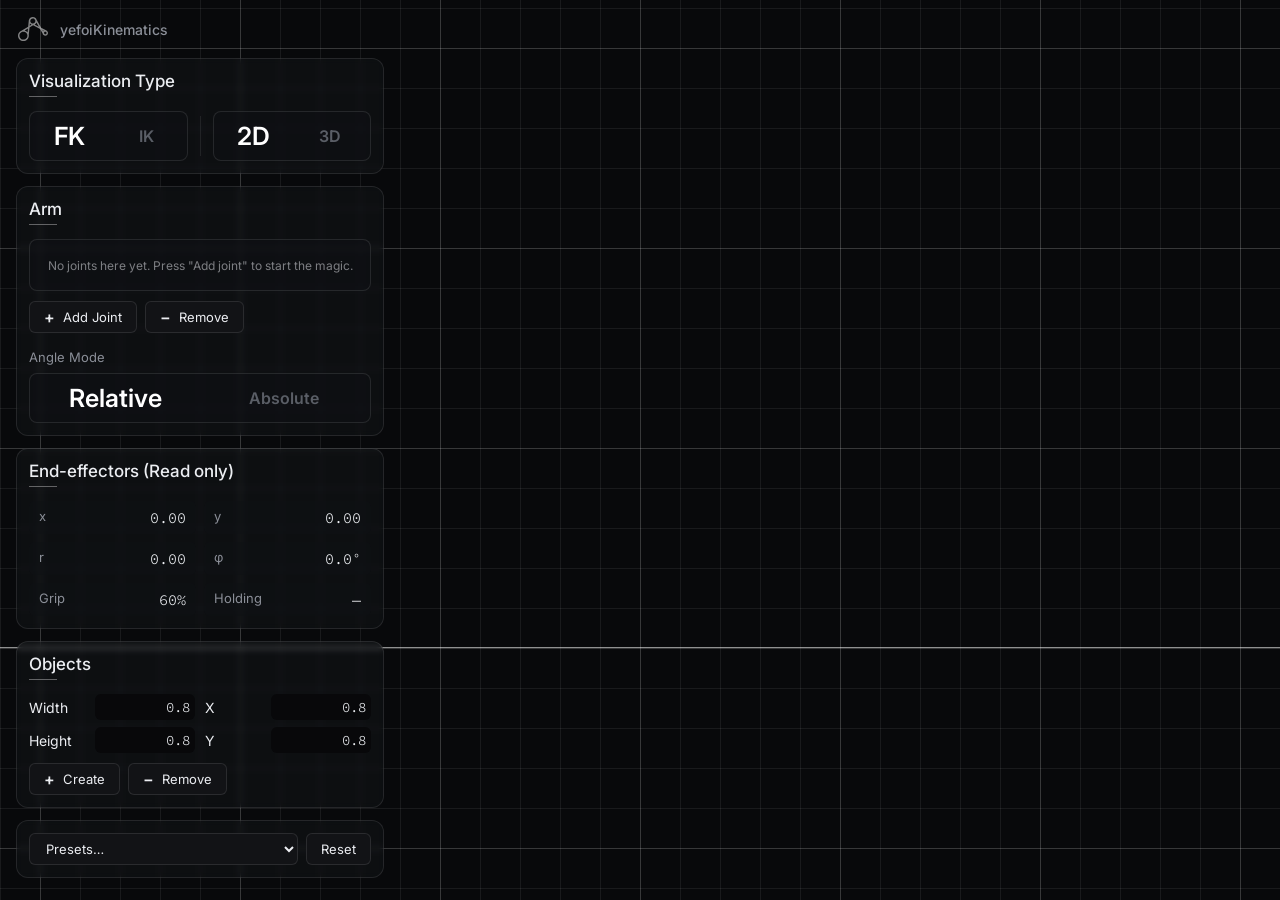
==== fk2d.html @ b1d61b51 "Finished inplementing previously planned UI inside code for real using HTML, basic javascript functi" ====
<!DOCTYPE html>
<html lang="en">
<head>
    <meta charset="UTF-8">
    <meta name="viewport" content="width=device-width, initial-scale=1.0">
    <title>2D FK - yefoiKinematics</title>

    <link rel="preconnect" href="https://fonts.googleapis.com">
    <link rel="preconnect" href="https://fonts.gstatic.com" crossorigin>
    <link href="https://fonts.googleapis.com/css2?family=Inter:ital,opsz,wght@0,14..32,100..900;1,14..32,100..900&family=Source+Code+Pro:ital,wght@0,200..900;1,200..900&display=swap" rel="stylesheet">

    <link rel="stylesheet" href="style.css">
    <script src="js/fk2d.js"></script>
    <script src="js/shared2d.js"></script>
</head>
<body>


<div class="viewport">
    <div class="groundLine"></div>
    <canvas id="scene"></canvas>
</div>




<div class="sidebar">


    <div id="iconTopArea">
        <img src="assets/logo.svg" id="icon">
        <p>yefoiKinematics</p>
    </div>

    <div class="uiBox">
        <h2 class="sectionTitle">Visualization Type</h2>
        
    

        <div style="display: flex; align-items: center; gap: 12px;">
            <div class="splitOptionsElement">
                <a href="fk2d.html" class="chosen">FK</a>
                <a href="ik2d.html">IK</a>
            </div>

            <div style="width: 1px; height: 40px; background-color: rgba(255, 255, 255, 0.08);"></div>

            <div class="splitOptionsElement">
                <a href="fk2d.html" class="chosen">2D</a>
                <a href="fk3d.html">3D</a>
            </div>
        </div>
    </div>


    <div class="uiBox">
        <h2 class="sectionTitle">Arm</h2>

        <div id="jointList">
            <div class="joint" style="display: flex; align-items: center; justify-content: center; height: 50px;" id="emptyJointListElement">
                <p style="font-size: 12px; opacity: 0.5;">No joints here yet. Press "Add joint" to start the magic.</p>
            </div>
            


            <!-- Add more through js, check shared2d.js -->

        </div>

        <div class="buttonRow">
            <button class="btn" id="addJoint"><span class="btnIcon">+</span>Add Joint</button>
            <button class="btn" id="removeJoint"><span class="btnIcon">−</span>Remove</button>
        </div>

        <p class="smallLabel" style="margin-top: 16px; margin-bottom: 8px;">Angle Mode</p>
        <div class="splitOptionsElement">
            <button class="chosen">Relative</button>
            <button>Absolute</button>
            
        </div>

    </div>



    <div class="uiBox">
        <h2 class="sectionTitle">End-effectors (Read only)</h2>

        <div class="readout">
            <div class="readoutBox"><p>x</p><p class="readoutValue">0.00</p></div>
            <div class="readoutBox"><p>y</p><p class="readoutValue">0.00</p></div>
            <div class="readoutBox"><p>r</p><p class="readoutValue">0.00</p></div>
            <div class="readoutBox"><p>φ</p><p class="readoutValue">0.0°</p></div>
            <div class="readoutBox"><p>Grip</p><p class="readoutValue">60%</p></div>
            <div class="readoutBox"><p>Holding</p><p class="readoutValue">—</p></div>
        </div>
    </div>




    <div class="uiBox">
        <h2 class="sectionTitle">Objects</h2>

        <div style="display: flex; flex: 1; gap: 10px">
            
            <div style="display: flex; flex-direction: column; gap: 7px; width: 50%;">
                <div class="objectsBoxInfo"><span>Width</span><input type="number" class="num" value="0.8" step="0.1"></div>
                <div class="objectsBoxInfo"><span>Height</span><input type="number" class="num" value="0.8" step="0.1"></div>
            </div>

            <div style="display: flex; flex-direction: column; gap: 7px; width: 50%;">
                <div class="objectsBoxInfo"><span>X</span><input type="number" class="num" value="0.8" step="0.1"></div>
                <div class="objectsBoxInfo"><span>Y</span><input type="number" class="num" value="0.8" step="0.1"></div>
            </div>
        </div>


        <div class="buttonRow">
            <button class="btn"><span class="btnIcon">+</span>Create</button>
            <button class="btn"><span class="btnIcon">−</span>Remove</button>
        </div>


    </div>


    
    <div class="uiBox" style="display: flex; gap: 8px;">
        <select class="presetSelect">
            <option>Presets…</option>
            <option>Default 2-link</option>
            <option>Stretched</option>
            <option>Folded</option>
            <option>Right angle</option>
            <option>3-link snake</option>
        </select>
        <button class="btn">Reset</button>
    </div>
    

</div>


</body>
</html>
---- style.css ----
* {
    font-family: "Inter", sans-serif;
    margin: 0px;
    box-sizing: border-box;
    user-select: none;
}

html {
    background-color: rgb(8, 9, 11);
}

html::-webkit-scrollbar {
  display: none;
}
body::-webkit-scrollbar {
  display: none;
}


body {
    height: 100vh;
    overflow: hidden;
    color: rgb(236, 238, 242);
    font-size: 14px;
}

button, input, select {
    font-size: inherit;
    color: inherit;
}

sub {
    font-size: 9px;
}







/* Viewport area (To be expanded upon) */

.viewport {
    position: fixed;
    top: 0px;
    left: 0px;
    width: 100%;
    height: 100%;

    background-image:
        linear-gradient(90deg, rgba(255, 255, 255, 0.13) 1px, transparent 1px),
        linear-gradient(180deg, rgba(255, 255, 255, 0.13) 1px, transparent 1px),
        linear-gradient(90deg, rgba(255, 255, 255, 0.07) 1px, transparent 1px),
        linear-gradient(180deg, rgba(255, 255, 255, 0.07) 1px, transparent 1px);
    background-size: 200px 200px, 200px 200px, 40px 40px, 40px 40px;
    background-position:
        calc(50% + 100px) calc(100% - 28vh),
        calc(50% + 100px) calc(100% - 28vh),
        calc(50% + 20px) calc(100% - 28vh),
        calc(50% + 20px) calc(100% - 28vh);



}

.groundLine {
    position: absolute;
    left: 0px;
    right: 0px;
    bottom: 28vh;
    height: 1px;
    background-color: rgba(255, 255, 255, 0.55);
}

#scene {
    position: absolute;
    top: 0px;
    left: 0px;
    width: 100%;
    height: 100%;
}







/* Sidebar area */

.sidebar {
    position: fixed;
    top: 0px;
    left: 0px;
    width: 400px;
    height: 100%;
    padding: 12px 16px 16px 16px;
    overflow-y: auto;

    display: flex;
    flex-direction: column;
    gap: 12px;
}

#iconTopArea {
    display: flex;
    align-items: center;
    gap: 12px;
    padding: 2px;
    color: rgb(139, 143, 152);
    font-weight: 500;
}

#icon {
    width: 30px;
    height: 30px;
    opacity: 0.5;
}


.uiBox {
    flex-shrink: 0;
    padding: 12px;

    border-style: solid;
    border-color: rgba(255, 255, 255, 0.1);
    border-width: 1px;
    border-radius: 12px;
    background-color: rgba(38, 40, 46, 0.2);
    backdrop-filter: blur(3px);
}

.sectionTitle {
    position: relative;
    display: flex;
    align-items: center;
    gap: 8px;
    margin-bottom: 14px;
    padding-bottom: 6px;
    font-size: 17px;
    font-weight: 500;
}
.sectionTitle::after {
    content: "";
    position: absolute;
    left: 0px;
    bottom: 0px;
    width: 28px;
    height: 1px;
    background-color: rgba(255, 255, 255, 0.35);
}

.smallLabel {
    font-size: 13px;
    color: rgb(139, 143, 152);
}
.splitOptionsElement {
    flex: 1;
    display: flex;
    gap: 3px;
    padding: 3px;
    align-items: center;

    border-style: solid;
    border-color: rgba(255, 255, 255, 0.1);
    border-width: 1px;
    border-radius: 8px;
    background-color: rgba(16, 17, 20, 0.55);

    /* check this one out */
    a, button {
        flex: 1;
        padding: 6px 10px;
        border: none;
        border-radius: 6px;
        background-color: transparent;
        color: rgb(90, 94, 102);
        font-weight: 600;
        text-align: center;
        text-decoration: none;
        cursor: pointer;
        font-size: 16px;
    }
}

.chosen {
    font-size: 25px !important;
    color: white !important;
}



/* joints*/

#jointList {
    border-style: solid;
    border-color: rgba(255, 255, 255, 0.1);
    border-width: 1px;
    border-radius: 8px;
    background-color: rgba(16, 17, 20, 0.55);
}

.joint {
    display: grid;
    grid-template-columns: 84px minmax(0, 1fr);
    column-gap: 6px;
    row-gap: 4px;
    padding: 10px;
}

.joint + .joint {
    border-top: 1px solid rgba(255, 255, 255, 0.08);
}

.jointName {
    grid-row: 1 / 3;
    display: flex;
    gap: 8px;
    padding-top: 4px;
    font-size: 13px;
}

.dot {
    flex-shrink: 0;
    width: 11px;
    height: 11px;
    margin-top: 3px;
    border-radius: 50%;
}

.jointParameter {
    display: grid;
    grid-template-columns: 30px minmax(0, 1fr) 80px;
    align-items: center;
    gap: 8px;
    min-width: 0;
}

.jointParameterLabels {
    font-size: 13px;
    color: rgb(139, 143, 152);
    text-align: right;
}








/* Slider area */

input[type="range"] {
    -webkit-appearance: none;
    appearance: none;
    width: 100%;
    height: 18px;
    background-color: transparent;
    cursor: pointer;
}

input[type="range"]::-webkit-slider-runnable-track {
    height: 2px;
    background-color: rgba(255, 255, 255, 0.22);
}

input[type="range"]::-moz-range-track {
    height: 2px;
    background-color: rgba(255, 255, 255, 0.22);
}

input[type="range"]::-webkit-slider-thumb {
    -webkit-appearance: none;
    width: 12px;
    height: 12px;
    margin-top: -5px;
    border-radius: 50%;
    background-color: white;
}

input[type="range"]::-moz-range-thumb {
    width: 12px;
    height: 12px;
    border: none;
    border-radius: 50%;
    background-color: white;
}




.objectsBoxInfo {
    display: flex;
    align-items: center;
    gap: 10px;
    flex: 1;
    justify-content: space-between;
}

.objectsBoxInfo input {
    width: 100px;
}


/* Number inputs */

.num {
    width: 100%;
    min-width: 0;
    height: 26px;
    padding: 0px 4px 0px 8px;
    border: 1px solid transparent;
    border-radius: 6px;
    background-color: rgb(8, 8, 10);
    text-align: right;

    font-family: "Source Code Pro", monospace;
    font-optical-sizing: auto;
    font-weight: 350;
    font-style: normal;
}

.numberInput {
    display: block;
    position: relative;
}

.thetaInput .num {
    padding-right: 14px;
    text-align: right;
}

.unit {
    position: absolute;
    top: 50%;
    right: 4px;
    transform: translateY(-50%);
    color: rgb(139, 143, 152);
    pointer-events: none;
}

.num:focus {
    outline: none;
    border-color: rgba(120, 170, 255, 0.55);
}

.num::-webkit-inner-spin-button {
    -webkit-appearance: none;
}





/* Buttons */

.buttonRow {
    display: flex;
    gap: 8px;
    margin-top: 10px;
}

.btn {
    display: flex;
    align-items: center;
    gap: 8px;
    height: 32px;
    padding: 0px 14px;
    border-style: solid;
    border-color: rgba(255, 255, 255, 0.1);
    border-width: 1px;
    border-radius: 6px;
    background-color: rgb(18, 19, 22);
    font-size: 13px;
    cursor: pointer;
}

.btn:hover {
    background-color: rgb(27, 29, 33);
}

.btnIcon {
    font-size: 16px;
    font-weight: 600;
}


.presetSelect {
    flex: 1;
    height: 32px;
    padding: 0px 12px;
    border-style: solid;
    border-color: rgba(255, 255, 255, 0.1);
    border-width: 1px;
    border-radius: 6px;
    background-color: rgb(18, 19, 22);
    font-size: 13px;
    cursor: pointer;
    outline: none;
}

.presetSelect:focus {
    outline: none;
    border-color: rgba(120, 170, 255, 0.55);
}




/* End effector reading out area (read only) */

.readout {
    display: grid;
    grid-template-columns: 1fr 1fr;
    gap: 8px;
}

.readoutBox {
    display: flex;
    justify-content: space-between;
    padding: 7px 10px;
    border-radius: 6px;
    background-color: rgba(16, 17, 20, 0.55);
    font-size: 13px;
    color: rgb(139, 143, 152);
}

.readoutValue {
    font-size: 15px;
    font-weight: 500;
    color: rgb(236, 238, 242);

    font-family: "Source Code Pro", monospace;
    font-optical-sizing: auto;
    font-weight: 350;
    font-style: normal;
}
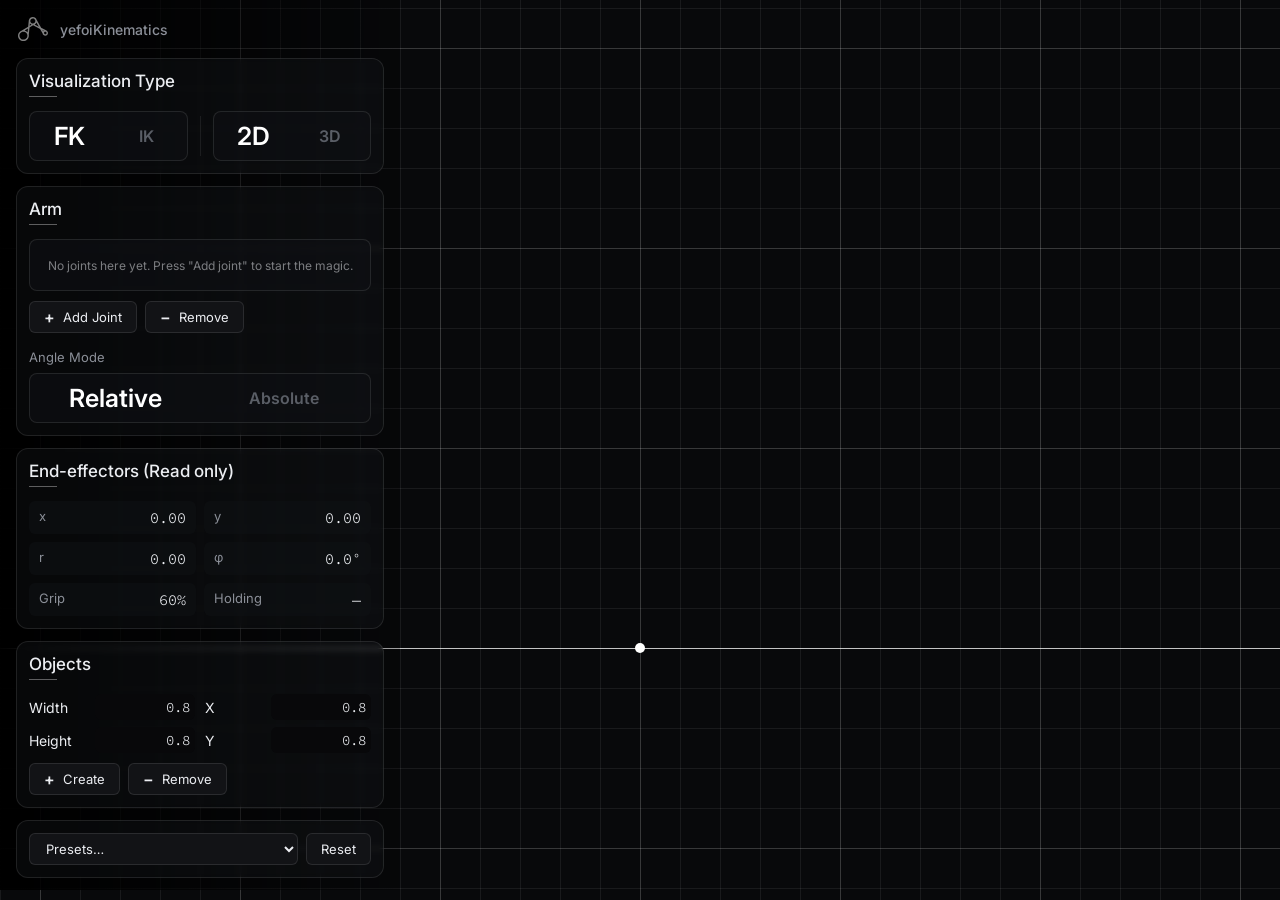
==== commit 60943f49: "Added the ability to move around by dragging on the screen and zooming in" ====
--- a/fk2d.html
+++ b/fk2d.html
@@ -19,6 +19,8 @@
 <div class="viewport">
     <div class="groundLine"></div>
     <canvas id="scene"></canvas>
+    <span id="originThing"></span>
+
 </div>
 
 
--- a/style.css
+++ b/style.css
@@ -47,6 +47,8 @@
     left: 0px;
     width: 100%;
     height: 100%;
+    cursor: grab;
+    touch-action: none;
 
     background-image:
         linear-gradient(90deg, rgba(255, 255, 255, 0.13) 1px, transparent 1px),
@@ -59,18 +61,21 @@
         calc(50% + 100px) calc(100% - 28vh),
         calc(50% + 20px) calc(100% - 28vh),
         calc(50% + 20px) calc(100% - 28vh);
-
-
-
+}
+
+.viewport.dragging {
+    cursor: grabbing;
 }
 
 .groundLine {
     position: absolute;
     left: 0px;
     right: 0px;
-    bottom: 28vh;
+    bottom: auto;
     height: 1px;
-    background-color: rgba(255, 255, 255, 0.55);
+    background-color: rgba(255, 255, 255, 0.7);
+
+
 }
 
 #scene {
@@ -101,6 +106,20 @@
     display: flex;
     flex-direction: column;
     gap: 12px;
+}
+
+.sidebar::before {
+    display: block;
+    position: absolute;
+    left: -10px;
+    width: 500px;
+    height: 100%;
+    top: -10px;
+    background: linear-gradient(to right, rgba(0, 0, 0, 1), rgba(0, 0, 0, 0));;
+    pointer-events: none;
+    z-index: -99;
+
+    content: "";
 }
 
 #iconTopArea {
@@ -436,4 +455,14 @@
     font-optical-sizing: auto;
     font-weight: 350;
     font-style: normal;
+}
+
+#originThing {
+    position: absolute;
+    width: 10px;
+    height: 10px;
+    border-radius: 50%;
+    background: white;
+    transform: translate(-50%, -50%);
+    pointer-events: none;
 }
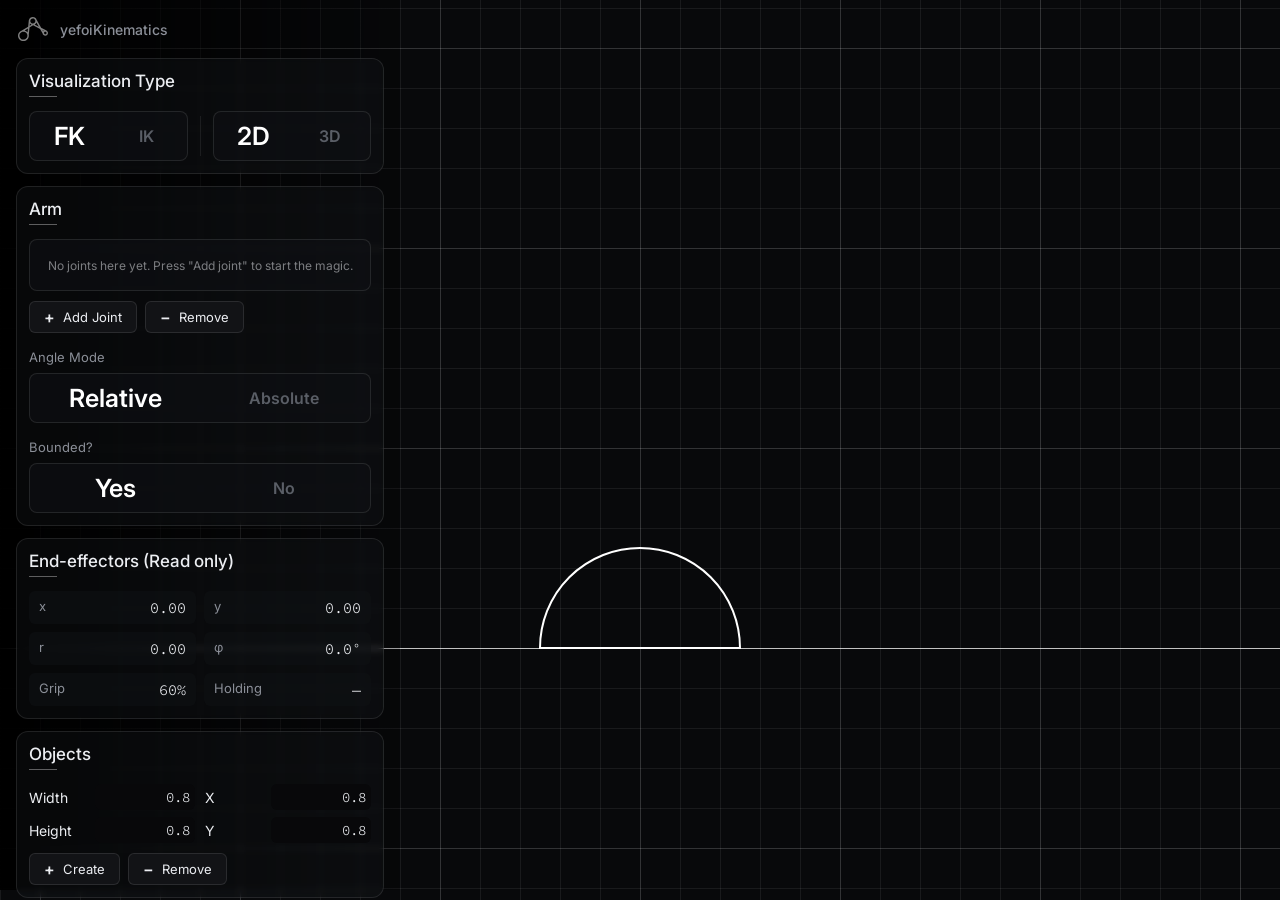
==== commit 735639c1: "Created drawing the 2D forward kinematics in the canvas. Learned how to get started HTML and Javascr" ====
--- a/fk2d.html
+++ b/fk2d.html
@@ -19,7 +19,6 @@
 <div class="viewport">
     <div class="groundLine"></div>
     <canvas id="scene"></canvas>
-    <span id="originThing"></span>
 
 </div>
 
@@ -78,7 +77,12 @@
         <div class="splitOptionsElement">
             <button class="chosen">Relative</button>
             <button>Absolute</button>
-            
+        </div>
+
+        <p class="smallLabel" style="margin-top: 16px; margin-bottom: 8px;">Bounded?</p>
+        <div class="splitOptionsElement">
+            <button class="chosen">Yes</button>
+            <button>No</button>
         </div>
 
     </div>
--- a/style.css
+++ b/style.css
@@ -51,10 +51,10 @@
     touch-action: none;
 
     background-image:
-        linear-gradient(90deg, rgba(255, 255, 255, 0.13) 1px, transparent 1px),
-        linear-gradient(180deg, rgba(255, 255, 255, 0.13) 1px, transparent 1px),
-        linear-gradient(90deg, rgba(255, 255, 255, 0.07) 1px, transparent 1px),
-        linear-gradient(180deg, rgba(255, 255, 255, 0.07) 1px, transparent 1px);
+        linear-gradient(90deg, rgba(255, 255, 255, 0.11) 1px, transparent 1px),
+        linear-gradient(180deg, rgba(255, 255, 255, 0.11) 1px, transparent 1px),
+        linear-gradient(90deg, rgba(255, 255, 255, 0.07) 0.5px, transparent 1px),
+        linear-gradient(180deg, rgba(255, 255, 255, 0.07) 0.5px, transparent 1px);
     background-size: 200px 200px, 200px 200px, 40px 40px, 40px 40px;
     background-position:
         calc(50% + 100px) calc(100% - 28vh),
@@ -455,14 +455,4 @@
     font-optical-sizing: auto;
     font-weight: 350;
     font-style: normal;
-}
-
-#originThing {
-    position: absolute;
-    width: 10px;
-    height: 10px;
-    border-radius: 50%;
-    background: white;
-    transform: translate(-50%, -50%);
-    pointer-events: none;
 }
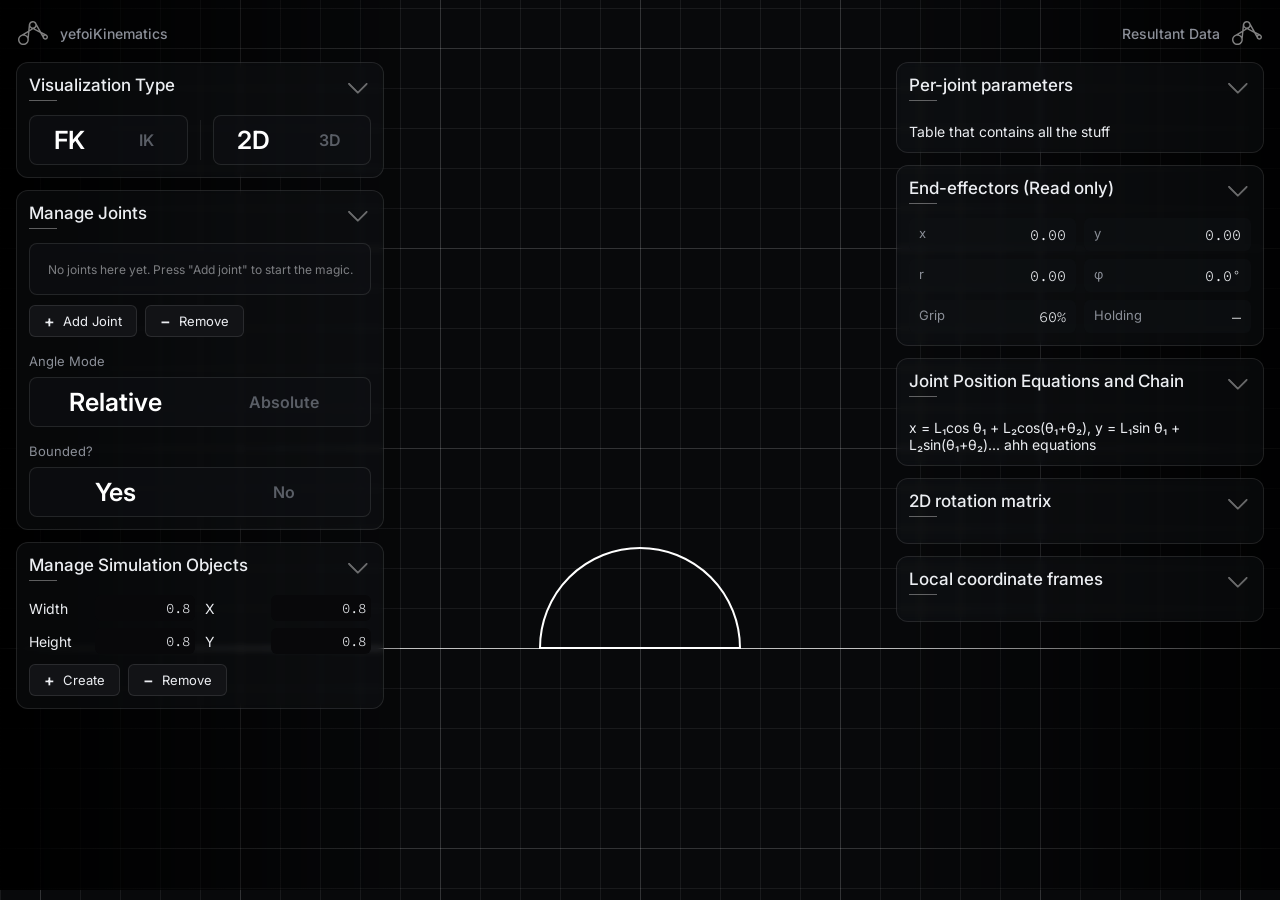
==== commit 1caf771f: "Collapsability, reorganized UI with a right hand bar and future framework for other options. Prismat" ====
--- a/fk2d.html
+++ b/fk2d.html
@@ -55,7 +55,7 @@
 
 
     <div class="uiBox">
-        <h2 class="sectionTitle">Arm</h2>
+        <h2 class="sectionTitle">Manage Joints</h2>
 
         <div id="jointList">
             <div class="joint" style="display: flex; align-items: center; justify-content: center; height: 50px;" id="emptyJointListElement">
@@ -75,38 +75,21 @@
 
         <p class="smallLabel" style="margin-top: 16px; margin-bottom: 8px;">Angle Mode</p>
         <div class="splitOptionsElement">
-            <button class="chosen">Relative</button>
-            <button>Absolute</button>
+            <button class="chosen" id="relativeAngleOption" onclick="relativeToggle(true)">Relative</button>
+            <button id="absoluteAngleOption" onclick="relativeToggle(false)">Absolute</button>
         </div>
 
         <p class="smallLabel" style="margin-top: 16px; margin-bottom: 8px;">Bounded?</p>
         <div class="splitOptionsElement">
-            <button class="chosen">Yes</button>
-            <button>No</button>
+            <button class="chosen" id="boundedYesOption" onclick="boundedToggle(true)">Yes</button>
+            <button id="boundedNoOption" onclick="boundedToggle(false)">No</button>
+
         </div>
 
     </div>
 
-
-
     <div class="uiBox">
-        <h2 class="sectionTitle">End-effectors (Read only)</h2>
-
-        <div class="readout">
-            <div class="readoutBox"><p>x</p><p class="readoutValue">0.00</p></div>
-            <div class="readoutBox"><p>y</p><p class="readoutValue">0.00</p></div>
-            <div class="readoutBox"><p>r</p><p class="readoutValue">0.00</p></div>
-            <div class="readoutBox"><p>φ</p><p class="readoutValue">0.0°</p></div>
-            <div class="readoutBox"><p>Grip</p><p class="readoutValue">60%</p></div>
-            <div class="readoutBox"><p>Holding</p><p class="readoutValue">—</p></div>
-        </div>
-    </div>
-
-
-
-
-    <div class="uiBox">
-        <h2 class="sectionTitle">Objects</h2>
+        <h2 class="sectionTitle">Manage Simulation Objects</h2>
 
         <div style="display: flex; flex: 1; gap: 10px">
             
@@ -131,19 +114,59 @@
     </div>
 
 
-    
+
+
+</div>
+
+
+
+
+
+
+
+
+<div class="sidebar right">
+    <div id="iconTopArea">
+        <p>Resultant Data</p>
+        <img src="assets/logo.svg" id="icon">
+    </div>
+
     <div class="uiBox" style="display: flex; gap: 8px;">
-        <select class="presetSelect">
-            <option>Presets…</option>
-            <option>Default 2-link</option>
-            <option>Stretched</option>
-            <option>Folded</option>
-            <option>Right angle</option>
-            <option>3-link snake</option>
-        </select>
-        <button class="btn">Reset</button>
+        <h2 class="sectionTitle">Per-joint parameters</h2>
+
+        <p>Table that contains all the stuff</p>
     </div>
-    
+
+    <div class="uiBox">
+        <h2 class="sectionTitle">End-effectors (Read only)</h2>
+
+        <div class="readout">
+            <div class="readoutBox"><p>x</p><p class="readoutValue">0.00</p></div>
+            <div class="readoutBox"><p>y</p><p class="readoutValue">0.00</p></div>
+            <div class="readoutBox"><p>r</p><p class="readoutValue">0.00</p></div>
+            <div class="readoutBox"><p>φ</p><p class="readoutValue">0.0°</p></div>
+            <div class="readoutBox"><p>Grip</p><p class="readoutValue">60%</p></div>
+            <div class="readoutBox"><p>Holding</p><p class="readoutValue">—</p></div>
+        </div>
+    </div>
+
+    <div class="uiBox" style="display: flex; gap: 8px;">
+        <h2 class="sectionTitle">Joint Position Equations and Chain</h2>
+
+        <p>x = L₁cos θ₁ + L₂cos(θ₁+θ₂), y = L₁sin θ₁ + L₂sin(θ₁+θ₂)... ahh equations</p>
+    </div>
+
+    <div class="uiBox" style="display: flex; gap: 8px;">
+        <h2 class="sectionTitle">2D rotation matrix</h2>
+
+    </div>
+
+
+    <div class="uiBox" style="display: flex; gap: 8px;">
+        <h2 class="sectionTitle">Local coordinate frames</h2>
+
+
+    </div>
 
 </div>
 
--- a/style.css
+++ b/style.css
@@ -97,15 +97,23 @@
 .sidebar {
     position: fixed;
     top: 0px;
-    left: 0px;
     width: 400px;
     height: 100%;
-    padding: 12px 16px 16px 16px;
+    padding: 16px;
     overflow-y: auto;
 
     display: flex;
     flex-direction: column;
     gap: 12px;
+}
+
+.sidebar.right {
+    right:0px !important;
+    padding: 16px;
+}
+
+.sidebar.right #iconTopArea {
+    justify-content: flex-end;
 }
 
 .sidebar::before {
@@ -115,11 +123,15 @@
     width: 500px;
     height: 100%;
     top: -10px;
-    background: linear-gradient(to right, rgba(0, 0, 0, 1), rgba(0, 0, 0, 0));;
+    background: linear-gradient(to right, rgba(0, 0, 0, 1), rgba(0, 0, 0, 0));
     pointer-events: none;
     z-index: -99;
 
     content: "";
+}
+
+.sidebar.right::before {
+    background: linear-gradient(to left, rgba(0, 0, 0, 1), rgba(0, 0, 0, 0));
 }
 
 #iconTopArea {
@@ -148,6 +160,25 @@
     border-radius: 12px;
     background-color: rgba(38, 40, 46, 0.2);
     backdrop-filter: blur(3px);
+
+    flex-direction: column;
+}
+
+.uiBox::after {
+    content: "";
+    background-image: url(/assets/downIcon.svg);
+    background-position: center;
+    background-repeat: no-repeat;
+    background-size: contain;
+    position: absolute;
+    right: 15px;
+    top: 15px;
+    width: 20px;
+    height: 20px;
+    opacity: 0.5;
+
+    cursor: pointer;
+
 }
 
 .sectionTitle {
@@ -159,6 +190,9 @@
     padding-bottom: 6px;
     font-size: 17px;
     font-weight: 500;
+
+    width: 100%;
+    z-index: 3;
 }
 .sectionTitle::after {
     content: "";
@@ -170,6 +204,11 @@
     background-color: rgba(255, 255, 255, 0.35);
 }
 
+.uiBox.collapsed {
+    height: 50px;
+    overflow: hidden;
+}
+
 .smallLabel {
     font-size: 13px;
     color: rgb(139, 143, 152);
@@ -180,6 +219,7 @@
     gap: 3px;
     padding: 3px;
     align-items: center;
+    height: 50px;
 
     border-style: solid;
     border-color: rgba(255, 255, 255, 0.1);
@@ -200,6 +240,8 @@
         text-decoration: none;
         cursor: pointer;
         font-size: 16px;
+
+        transition: all 0.3s ease;
     }
 }
 
@@ -254,6 +296,43 @@
     align-items: center;
     gap: 8px;
     min-width: 0;
+}
+
+/* Rotational / Prismatic toggle. Add .active to the selected button */
+.jointParameter:has(.jointPrismaticOrRotational) {
+    grid-column: 2;
+    display: block;
+}
+
+.jointPrismaticOrRotational {
+    display: flex;
+    gap: 2px;
+    padding: 2px;
+    border: 1px solid rgba(255, 255, 255, 0.1);
+    border-radius: 6px;
+    background-color: rgba(16, 17, 20, 0.55);
+
+    button {
+        flex: 1;
+        padding: 4px 8px;
+        border: none;
+        border-radius: 4px;
+        background-color: transparent;
+        color: rgb(90, 94, 102);
+        font-size: 12px;
+        font-weight: 600;
+        cursor: pointer;
+        transition: all 0.2s ease;
+    }
+
+    button:hover {
+        color: rgb(139, 143, 152);
+    }
+
+    button.active {
+        background-color: rgba(255, 255, 255, 0.08);
+        color: white;
+    }
 }
 
 .jointParameterLabels {
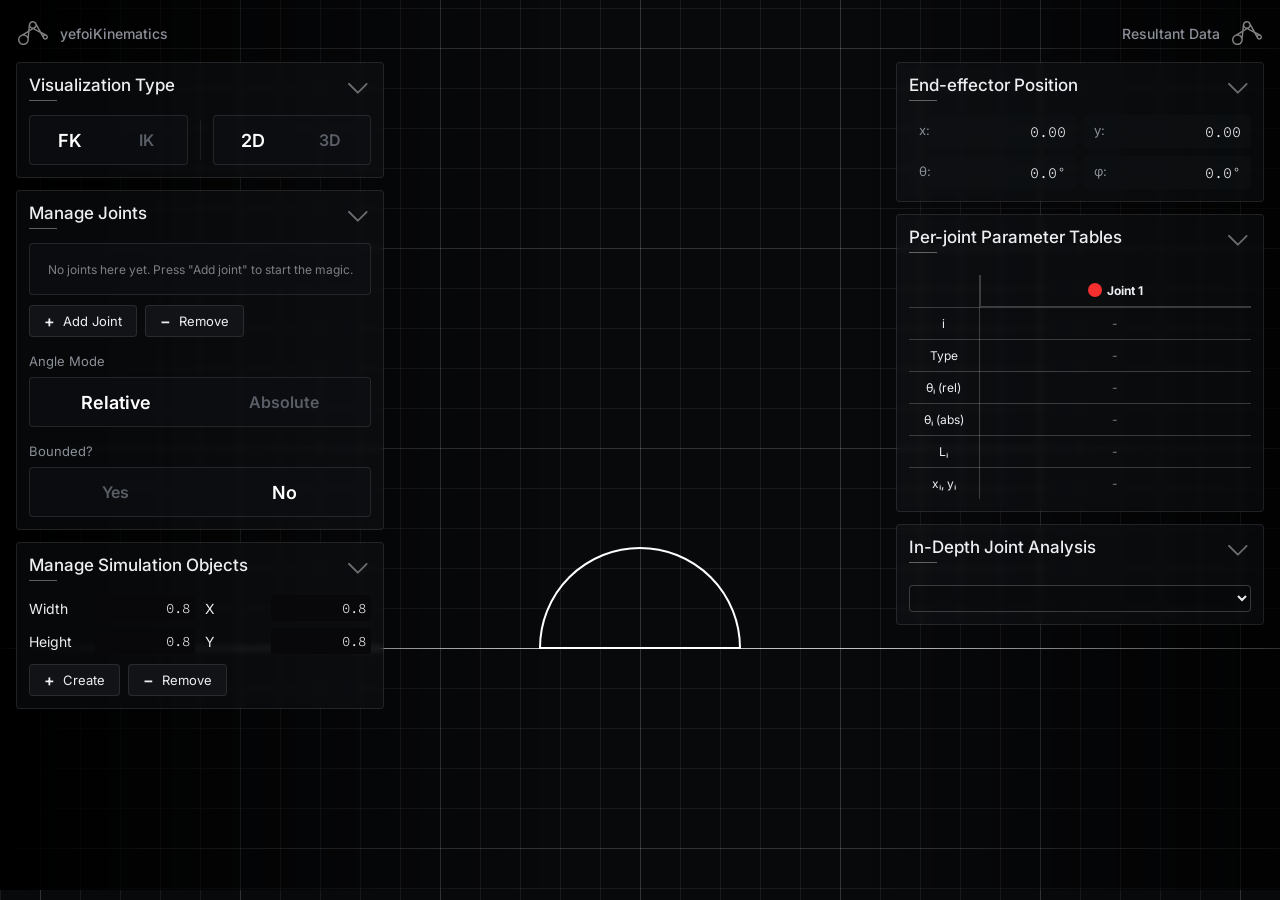
==== commit 9aca8f68: "Right UI sidebar: Design + Implementation. PJPT code done in JS." ====
--- a/fk2d.html
+++ b/fk2d.html
@@ -69,8 +69,8 @@
         </div>
 
         <div class="buttonRow">
-            <button class="btn" id="addJoint"><span class="btnIcon">+</span>Add Joint</button>
-            <button class="btn" id="removeJoint"><span class="btnIcon">−</span>Remove</button>
+            <button id="addJoint"><span class="btnIcon">+</span>Add Joint</button>
+            <button id="removeJoint"><span class="btnIcon">−</span>Remove</button>
         </div>
 
         <p class="smallLabel" style="margin-top: 16px; margin-bottom: 8px;">Angle Mode</p>
@@ -81,8 +81,8 @@
 
         <p class="smallLabel" style="margin-top: 16px; margin-bottom: 8px;">Bounded?</p>
         <div class="splitOptionsElement">
-            <button class="chosen" id="boundedYesOption" onclick="boundedToggle(true)">Yes</button>
-            <button id="boundedNoOption" onclick="boundedToggle(false)">No</button>
+            <button id="boundedYesOption" onclick="boundedToggle(true)">Yes</button>
+            <button class="chosen" id="boundedNoOption" onclick="boundedToggle(false)">No</button>
 
         </div>
 
@@ -106,8 +106,8 @@
 
 
         <div class="buttonRow">
-            <button class="btn"><span class="btnIcon">+</span>Create</button>
-            <button class="btn"><span class="btnIcon">−</span>Remove</button>
+            <button><span class="btnIcon">+</span>Create</button>
+            <button><span class="btnIcon">−</span>Remove</button>
         </div>
 
 
@@ -131,43 +131,73 @@
         <img src="assets/logo.svg" id="icon">
     </div>
 
+    <div class="uiBox">
+        <h2 class="sectionTitle">End-effector Position</h2>
+
+        <div class="readout">
+            <div class="readoutBox"><p>x:</p><p class="readoutValue">0.00</p></div>
+            <div class="readoutBox"><p>y:</p><p class="readoutValue">0.00</p></div>
+            <div class="readoutBox"><p>θ:</p><p class="readoutValue">0.0°</p></div>
+            <div class="readoutBox"><p>φ:</p><p class="readoutValue">0.0°</p></div>
+
+        </div>
+    </div>
+
     <div class="uiBox" style="display: flex; gap: 8px;">
-        <h2 class="sectionTitle">Per-joint parameters</h2>
-
-        <p>Table that contains all the stuff</p>
-    </div>
-
-    <div class="uiBox">
-        <h2 class="sectionTitle">End-effectors (Read only)</h2>
-
-        <div class="readout">
-            <div class="readoutBox"><p>x</p><p class="readoutValue">0.00</p></div>
-            <div class="readoutBox"><p>y</p><p class="readoutValue">0.00</p></div>
-            <div class="readoutBox"><p>r</p><p class="readoutValue">0.00</p></div>
-            <div class="readoutBox"><p>φ</p><p class="readoutValue">0.0°</p></div>
-            <div class="readoutBox"><p>Grip</p><p class="readoutValue">60%</p></div>
-            <div class="readoutBox"><p>Holding</p><p class="readoutValue">—</p></div>
-        </div>
+        <h2 class="sectionTitle">Per-joint Parameter Tables</h2>
+
+        <table id="perJointParameterTable">
+            <thead>
+                <tr>
+                    <th></th>
+                    <th style="opacity: 1; display: flex; justify-content: center; gap: 5px;">
+                        <div id="pjptJoint1Icon" class="pjptJointIcon"></div>
+                        Joint 1
+                    </th>
+                </tr>
+            </thead>
+
+
+            <tbody>
+                <tr id="pjptCol1">
+                    <td class="tableStart">i</td>
+                    <td>-</td>
+                </tr>
+                <tr id="pjptCol2">
+                    <td class="tableStart">Type</td>
+                    <td>-</td>
+                </tr>
+                <tr id="pjptCol3">
+                    <td class="tableStart">θᵢ (rel)</td>
+                    <td>-</td>
+                </tr>
+                <tr id="pjptCol4">
+                    <td class="tableStart">θᵢ (abs)</td>
+                    <td>-</td>
+                </tr>
+                <tr id="pjptCol5">
+                    <td class="tableStart">Lᵢ</td>
+                    <td>-</td>
+                </tr>
+                <tr id="pjptCol6">
+                    <td class="tableStart">xᵢ, yᵢ</td>
+                    <td>-</td>
+
+                </tr>
+            </tbody>
+            
+
+
+        </table>
+
+
     </div>
 
     <div class="uiBox" style="display: flex; gap: 8px;">
-        <h2 class="sectionTitle">Joint Position Equations and Chain</h2>
-
-        <p>x = L₁cos θ₁ + L₂cos(θ₁+θ₂), y = L₁sin θ₁ + L₂sin(θ₁+θ₂)... ahh equations</p>
-    </div>
-
-    <div class="uiBox" style="display: flex; gap: 8px;">
-        <h2 class="sectionTitle">2D rotation matrix</h2>
-
-    </div>
-
-
-    <div class="uiBox" style="display: flex; gap: 8px;">
-        <h2 class="sectionTitle">Local coordinate frames</h2>
-
-
-    </div>
-
+        <h2 class="sectionTitle">In-Depth Joint Analysis</h2>
+
+        <select name="" id="jointAnalysisSelect"><!--Added in shared 2d js--></select>
+    </div>
 </div>
 
 
--- a/style.css
+++ b/style.css
@@ -24,9 +24,51 @@
     font-size: 14px;
 }
 
-button, input, select {
+input {
     font-size: inherit;
     color: inherit;
+}
+
+button {
+    font-size: inherit;
+    color: inherit;
+
+    display: flex;
+    align-items: center;
+    justify-content: center;
+    gap: 8px;
+    height: 32px;
+    padding: 0px 14px;
+    border-style: solid;
+    border-color: rgba(255, 255, 255, 0.1);
+    border-width: 1px;
+    border-radius: 4px;
+    background-color: rgb(18, 19, 22);
+    font-size: 13px;
+    cursor: pointer;
+
+    
+}
+
+button:hover {
+    background-color: rgb(27, 29, 33);
+}
+
+select {
+    font-size: inherit;
+    color: inherit;
+    padding: 3px;
+    box-sizing: border-box;
+
+    background-color: rgba(4, 7, 11, 0.25);
+    border-style: solid;
+    border-color: rgba(255, 255, 255, 0.2);
+    border-radius: 4px;
+}
+
+select:focus {
+    outline: none;
+    border-color: rgba(120, 170, 255, 0.55);
 }
 
 sub {
@@ -100,7 +142,6 @@
     width: 400px;
     height: 100%;
     padding: 16px;
-    overflow-y: auto;
 
     display: flex;
     flex-direction: column;
@@ -120,7 +161,7 @@
     display: block;
     position: absolute;
     left: -10px;
-    width: 500px;
+    width: 550px;
     height: 100%;
     top: -10px;
     background: linear-gradient(to right, rgba(0, 0, 0, 1), rgba(0, 0, 0, 0));
@@ -157,7 +198,7 @@
     border-style: solid;
     border-color: rgba(255, 255, 255, 0.1);
     border-width: 1px;
-    border-radius: 12px;
+    border-radius: 4px;
     background-color: rgba(38, 40, 46, 0.2);
     backdrop-filter: blur(3px);
 
@@ -224,7 +265,7 @@
     border-style: solid;
     border-color: rgba(255, 255, 255, 0.1);
     border-width: 1px;
-    border-radius: 8px;
+    border-radius: 4px;
     background-color: rgba(16, 17, 20, 0.55);
 
     /* check this one out */
@@ -232,7 +273,7 @@
         flex: 1;
         padding: 6px 10px;
         border: none;
-        border-radius: 6px;
+        border-radius: 4px;
         background-color: transparent;
         color: rgb(90, 94, 102);
         font-weight: 600;
@@ -246,7 +287,7 @@
 }
 
 .chosen {
-    font-size: 25px !important;
+    font-size: 18px !important;
     color: white !important;
 }
 
@@ -258,7 +299,7 @@
     border-style: solid;
     border-color: rgba(255, 255, 255, 0.1);
     border-width: 1px;
-    border-radius: 8px;
+    border-radius: 4px;
     background-color: rgba(16, 17, 20, 0.55);
 }
 
@@ -298,7 +339,6 @@
     min-width: 0;
 }
 
-/* Rotational / Prismatic toggle. Add .active to the selected button */
 .jointParameter:has(.jointPrismaticOrRotational) {
     grid-column: 2;
     display: block;
@@ -309,7 +349,7 @@
     gap: 2px;
     padding: 2px;
     border: 1px solid rgba(255, 255, 255, 0.1);
-    border-radius: 6px;
+    border-radius: 4px;
     background-color: rgba(16, 17, 20, 0.55);
 
     button {
@@ -328,11 +368,6 @@
     button:hover {
         color: rgb(139, 143, 152);
     }
-
-    button.active {
-        background-color: rgba(255, 255, 255, 0.08);
-        color: white;
-    }
 }
 
 .jointParameterLabels {
@@ -410,7 +445,7 @@
     height: 26px;
     padding: 0px 4px 0px 8px;
     border: 1px solid transparent;
-    border-radius: 6px;
+    border-radius: 4px;
     background-color: rgb(8, 8, 10);
     text-align: right;
 
@@ -460,25 +495,6 @@
     margin-top: 10px;
 }
 
-.btn {
-    display: flex;
-    align-items: center;
-    gap: 8px;
-    height: 32px;
-    padding: 0px 14px;
-    border-style: solid;
-    border-color: rgba(255, 255, 255, 0.1);
-    border-width: 1px;
-    border-radius: 6px;
-    background-color: rgb(18, 19, 22);
-    font-size: 13px;
-    cursor: pointer;
-}
-
-.btn:hover {
-    background-color: rgb(27, 29, 33);
-}
-
 .btnIcon {
     font-size: 16px;
     font-weight: 600;
@@ -492,7 +508,7 @@
     border-style: solid;
     border-color: rgba(255, 255, 255, 0.1);
     border-width: 1px;
-    border-radius: 6px;
+    border-radius: 4px;
     background-color: rgb(18, 19, 22);
     font-size: 13px;
     cursor: pointer;
@@ -519,7 +535,7 @@
     display: flex;
     justify-content: space-between;
     padding: 7px 10px;
-    border-radius: 6px;
+    border-radius: 4px;
     background-color: rgba(16, 17, 20, 0.55);
     font-size: 13px;
     color: rgb(139, 143, 152);
@@ -534,4 +550,88 @@
     font-optical-sizing: auto;
     font-weight: 350;
     font-style: normal;
+}
+
+
+
+
+
+
+
+/*Table part*/
+#perJointParameterTable tr > :first-child {
+    width: 70px;
+}
+
+.tableStart {
+    font-size: 12px;
+    opacity: 1 !important;
+}
+
+
+#perJointParameterTable {
+    border-collapse: collapse;
+    width: 100%;
+}
+
+#perJointParameterTable th,
+#perJointParameterTable td {
+    border: 0.5px solid rgba(255, 255, 255, 0.2);
+    padding: 8px;
+    font-size: 12px;
+    text-align: center;
+    opacity: 0.5;
+}
+
+/* Remove the borders on the top */
+#perJointParameterTable thead tr:first-child th {
+    border-top: none;
+}
+#perJointParameterTable tbody tr:last-child td {
+    border-bottom: none;
+}
+#perJointParameterTable tr th:first-child,
+#perJointParameterTable tr td:first-child {
+    border-left: none;
+}
+#perJointParameterTable tr th:last-child,
+#perJointParameterTable tr td:last-child {
+    border-right: none;
+}
+
+
+
+/*
+let jointColorsInOrder = [
+    "rgba(248, 47, 47, 1)",
+    "rgba(47, 154, 248, 1)",
+    "rgba(47, 248, 64, 1)",
+    "rgba(248, 218, 47, 1)",
+    "rgba(213, 61, 243, 1)",
+    "rgba(255, 255, 255, 1)"
+];
+*/
+.pjptJointIcon {
+    width: 14px;
+    height: 14px;
+    border-radius: 100%;
+}
+
+#pjptJoint1Icon {
+    background-color: rgba(248, 47, 47, 1);
+}
+#pjptJoint2Icon {
+    background-color: rgba(47, 154, 248, 1);
+}
+#pjptJoint3Icon {
+    background-color: rgba(47, 248, 64, 1);
+}
+#pjptJoint4Icon {
+    background-color: rgba(248, 218, 47, 1);
+}
+#pjptJoint5Icon {
+    background-color: rgba(213, 61, 243, 1);
+}
+#pjptJoint6Icon {
+    background-color: white;
 }
